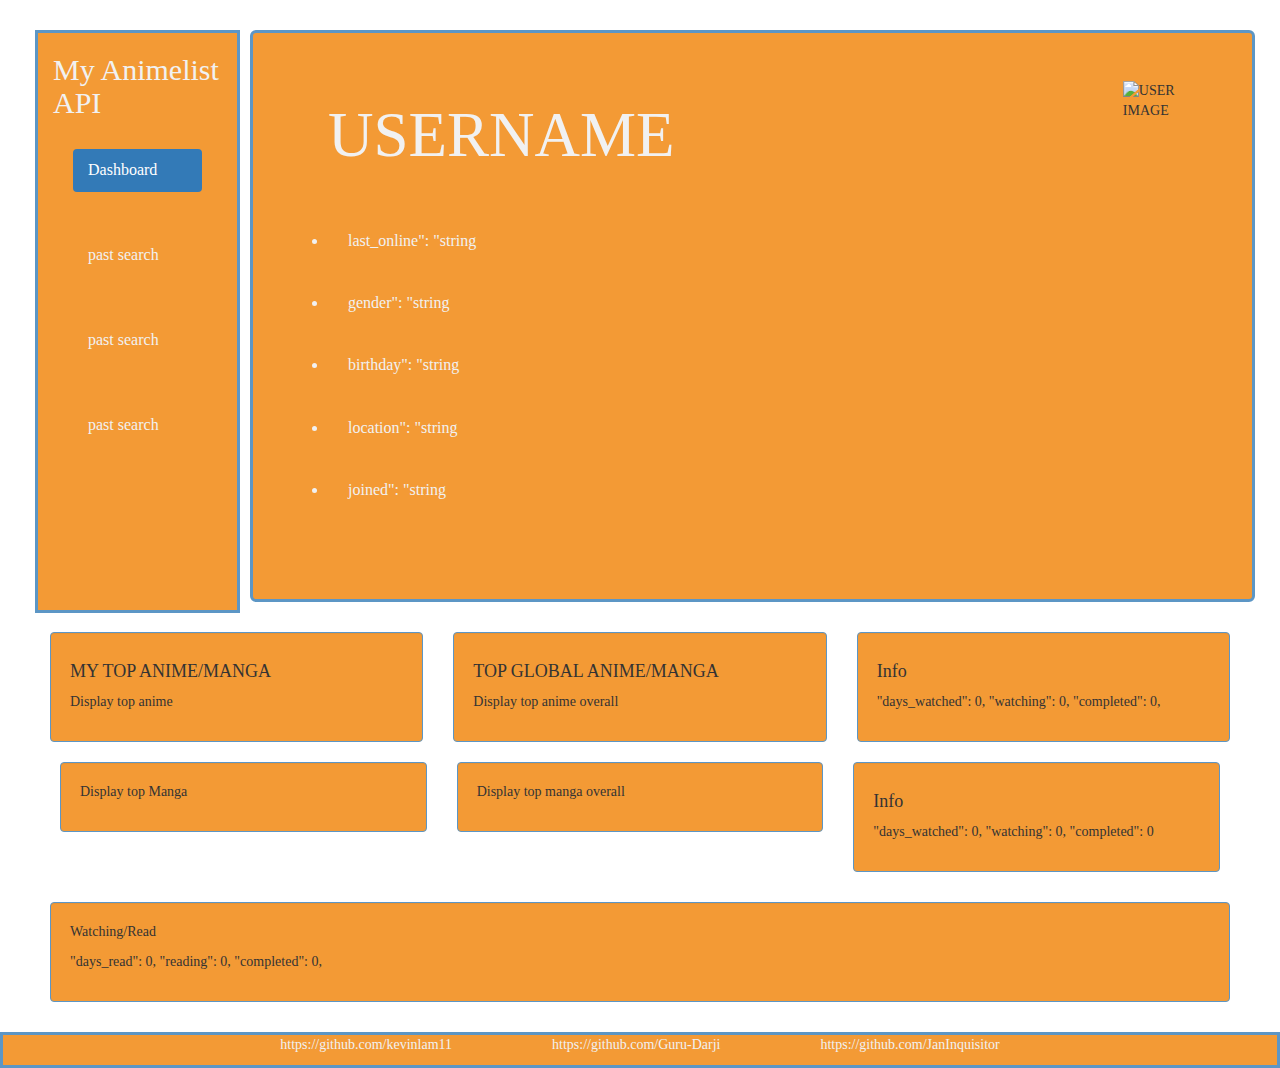
==== startPage.html @ 4fa9493c "Added the Rendering of the information cards" ====
<!DOCTYPE html>
<html lang="en">
  <head>
    <title>Bootstrap Example</title>
    <meta charset="utf-8" />
    <meta name="viewport" content="width=device-width, initial-scale=1" />
    <link
      rel="stylesheet"
      href="https://maxcdn.bootstrapcdn.com/bootstrap/3.4.1/css/bootstrap.min.css"
    />
    <script src="https://ajax.googleapis.com/ajax/libs/jquery/3.5.1/jquery.min.js"></script>
    <script src="https://maxcdn.bootstrapcdn.com/bootstrap/3.4.1/js/bootstrap.min.js"></script>
    <link rel="stylesheet" href="css/style.css" />
    <link rel="preconnect" href="https://fonts.googleapis.com">
    <link rel="preconnect" href="https://fonts.gstatic.com" crossorigin>
    <link rel="preconnect" href="https://fonts.googleapis.com" />
    
  </head>
  <body>
    <nav class="navbar navbar-inverse visible-xs">
      <div class="container-fluid">
        <div class="navbar-header">
          <button
            type="button"
            class="navbar-toggle"
            data-toggle="collapse"
            data-target="#myNavbar"
          >
            <span class="icon-bar"></span> 
            <span class="icon-bar"></span>
          </button>
          <a class="navbar-brand" href="#">My Animelist API</a>
        </div>
        <div class="collapse navbar-collapse" id="myNavbar">
          <ul class="nav navbar-nav">
            <li class="active"><a href="#">Dashboard</a></li>
            <li><a href="#">past search 1 </a></li>
            <li><a href="#">past search 2 </a></li>
            <li><a href="#">past search 3 </a></li>
          </ul>
        </div>
      </div>
    </nav>

    <div class="container-fluid">
      <div class="row content">
        <div class="col-sm-2 sidenav hidden-xs">
          <h2>My Animelist API</h2>
          <ul class="nav nav-pills nav-stacked">
            <li class="active"><a href="#section1">Dashboard</a></li>
            <li><a href="#section2">past search</a></li>
            <li><a href="#section3">past search</a></li>
            <li><a href="#section3">past search</a></li>
          </ul>
          <br />
        </div>
        <br />
        <div class="jumbotron jumbotron-fluid">
          <img
            src="html5.gif"
            alt="USER IMAGE"
            style="max-width: 175px; max-height: 435px"
          />
          <div class="container">
            <h1 class="display-4">USERNAME</h1>
            <div class="stat-box">
              <ui class="lead">
                  <li>last_online": "string</li>
                  <li>gender": "string</li>
                  <li>birthday": "string</li>
                  <li>location": "string</li>
                  <li>joined": "string</li>         
              </ui>

            </div>
          </div>
        </div>
      
          <div class="row">
            <div class="col-sm-4">
              <div class="well">
                <h4>MY TOP ANIME/MANGA</h4>
                <p>Display top anime</p>
               </div>
            </div>

            <div class="col-sm-4">
              <div class="well">
                <h4>TOP GLOBAL ANIME/MANGA</h4>
                <p>Display top anime overall</p>
              </div>
            </div>

            <div class="col-sm-4">
              <div  id='anime-read-card'class="well">
                <h4>Info</h4>
                <p>"days_watched": 0,
                  "watching": 0,
                  "completed": 0,
                </p>
              </div>
          </div>

          <!-- second row -->
          <div class="row">
            <div class="col-sm-4">
              <div class="well">
               <p>Display top Manga</p>
              </div>
            </div>

            <div class="col-sm-4">
              <div class="well">
               <p>Display top manga overall</p>
              </div>
            </div>

            <div class="col-sm-4">
            <div id="manga-read-card" class="well">
              <h4>Info</h4>
              <p>"days_watched": 0,
                "watching": 0,
                "completed": 0
              </p>
            </div> 
          </div>

          <!-- The third row -->
        </div>
            <div class="col-sm-12">
              <div class="well">
                <p>Watching/Read</p>
                <p>"days_read": 0,
                   "reading": 0,
                   "completed": 0,
                </p>
              </div>
            </div>
          </div>
        </div>
      </div>
    </div>

    
    <footer>
      <div class="personal-info" >

          <p>https://github.com/kevinlam11</p>
          <p>https://github.com/Guru-Darji</p>
          <p>https://github.com/JanInquisitor</p>

      </div>
    </footer>
    <script src="./js/main.js"></script>
  </body>
</html>

  <!-- <div class="col-sm-9">
          <div class="well">
            <h4>Info</h4>
            <p>Some text..</p>
          </div> -->

           <!-- <div class="row">
            <div class="col-sm-6">
              <div class="well">
                <p>Text</p>
              </div>
            </div>
            <div class="col-sm-6">
              <div class="well">
                <p>Text</p>
              </div>
            </div>
          </div> -->
                      <!-- <div class="col-sm-3">
              <div class="well">
                <h4>Info</h4>
                <p>Some text..</p>
              </div> -->
---- css/style.css ----
:root {
  --border-color-main: #5c96c5;
}

/* Set height of the grid so .sidenav can be 100% (adjust as needed) */
.row.content {
  height: 550px;
}

.jumbotron {
  display: flex;
  flex-direction: row-reverse;
  min-height: 525px;
  background-color: rgba(240, 129, 3, 0.8);
  border-style: solid;
  border-color: var(--border-color-main);
}

/* Set gray background color and 100% height */
.sidenav {
  background-color: rgba(240, 129, 3, 0.8);
  height: 106%;
  margin-left: 10px;
  margin-right: 10px;
  margin-top: 20px;
  border-color: var(--border-color-main);
  border-style: solid;
}

.row {
  margin: 10px;
}

.lead {
  margin: 10px;
  padding: 10px;
}

.ul,
li {
  padding: 20px;
  color: #f1f1f1;
  font-size: 16px;
}

body {
  font-family: "Arvo", serif;
  background-image: url("https://i.redd.it/bnef3fhuqm261.png");
  background-size: cover;
}

footer {
  display: flex;
  justify-content: center;
  align-items: center;
  background-color: rgba(240, 129, 3, 0.8);
  color: #f1f1f1;
  margin-top: 10px;
  border-color: var(--border-color-main);
  border-style: solid;
}

.personal-info {
  display: flex;
  gap: 100px;
}

/* On small screens, set height to 'auto' for the grid */
@media screen and (max-width: 767px) {
  .row.content {
    height: auto;
  }
}

.well {
  background: rgba(240, 129, 3, 0.8);
  border-color: var(--border-color-main);
  border-style: solid;
}

.card-text {
  color: #f1f1f1;
}

h1.display-4 {
  color: #f1f1f1;
}

h2 {
  color: #f1f1f1;
}

a {
  color: #f1f1f1;
}
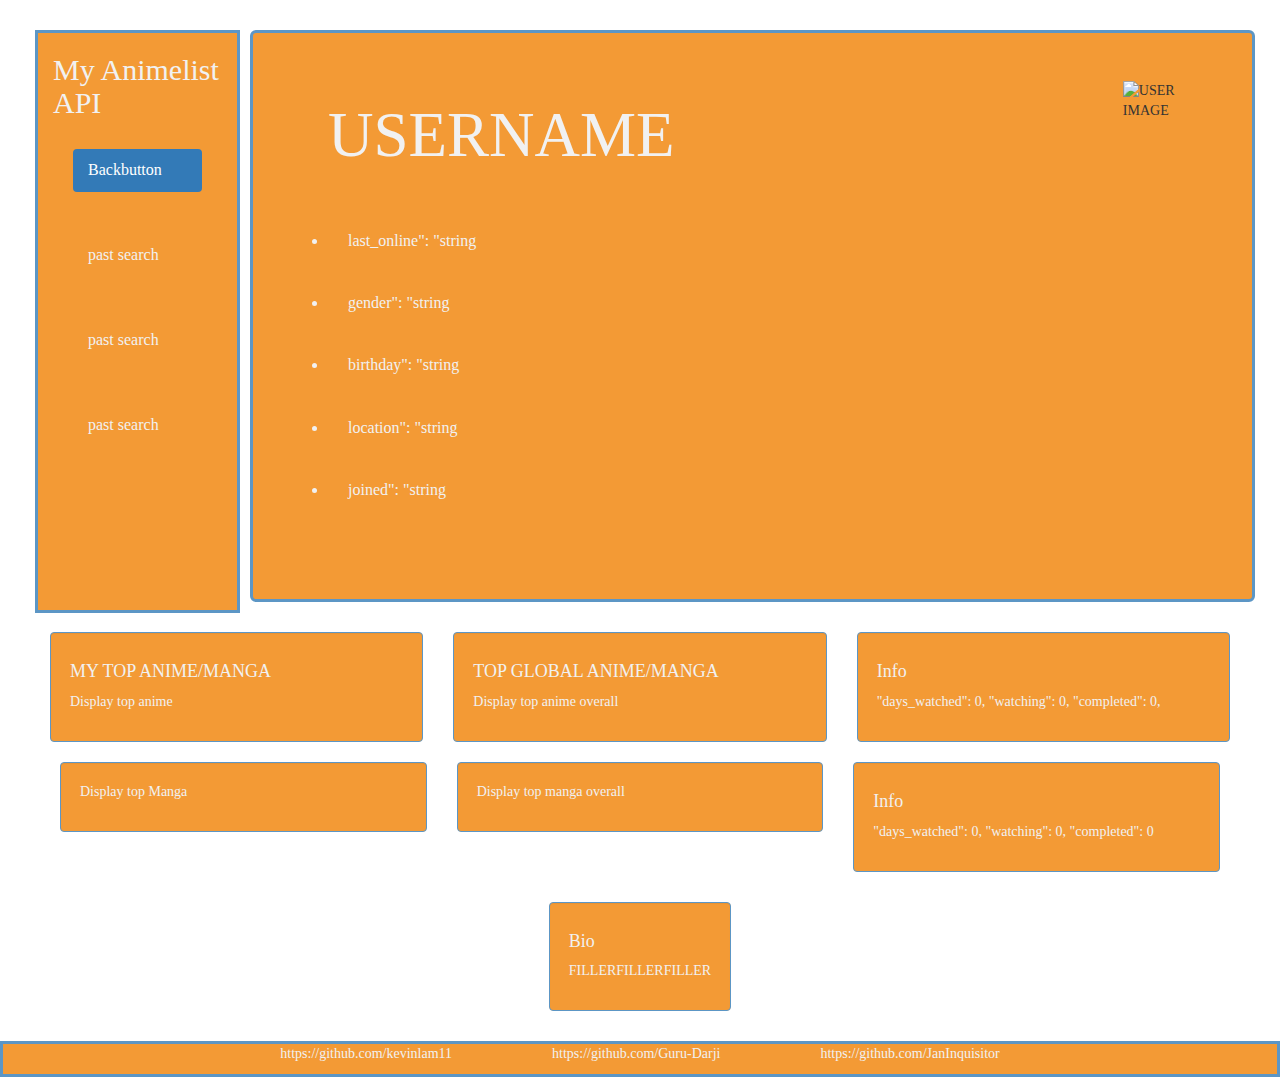
==== commit 99bb6782: "updated html" ====
--- a/startPage.html
+++ b/startPage.html
@@ -33,7 +33,7 @@
         </div>
         <div class="collapse navbar-collapse" id="myNavbar">
           <ul class="nav navbar-nav">
-            <li class="active"><a href="#">Dashboard</a></li>
+            <li class="active"><a href="#">Backbutton</a></li>
             <li><a href="#">past search 1 </a></li>
             <li><a href="#">past search 2 </a></li>
             <li><a href="#">past search 3 </a></li>
@@ -47,7 +47,7 @@
         <div class="col-sm-2 sidenav hidden-xs">
           <h2>My Animelist API</h2>
           <ul class="nav nav-pills nav-stacked">
-            <li class="active"><a href="#section1">Dashboard</a></li>
+            <li class="active"><a href="#section1">Backbutton</a></li>
             <li><a href="#section2">past search</a></li>
             <li><a href="#section3">past search</a></li>
             <li><a href="#section3">past search</a></li>
@@ -59,7 +59,7 @@
           <img
             src="html5.gif"
             alt="USER IMAGE"
-            style="max-width: 175px; max-height: 435px"
+            style="max-width: 400px; max-height: 435px"
           />
           <div class="container">
             <h1 class="display-4">USERNAME</h1>
@@ -79,22 +79,22 @@
           <div class="row">
             <div class="col-sm-4">
               <div class="well">
-                <h4>MY TOP ANIME/MANGA</h4>
-                <p>Display top anime</p>
+                <h4 class="card-text">MY TOP ANIME/MANGA</h4>
+                <p class="card-text">Display top anime</p>
                </div>
             </div>
 
             <div class="col-sm-4">
               <div class="well">
-                <h4>TOP GLOBAL ANIME/MANGA</h4>
-                <p>Display top anime overall</p>
+                <h4 class="card-text">TOP GLOBAL ANIME/MANGA</h4>
+                <p class="card-text">Display top anime overall</p>
               </div>
             </div>
 
             <div class="col-sm-4">
-              <div  id='anime-read-card'class="well">
-                <h4>Info</h4>
-                <p>"days_watched": 0,
+              <div class="well">
+                <h4 class="card-text">Info</h4>
+                <p class="card-text">"days_watched": 0,
                   "watching": 0,
                   "completed": 0,
                 </p>
@@ -105,20 +105,20 @@
           <div class="row">
             <div class="col-sm-4">
               <div class="well">
-               <p>Display top Manga</p>
+               <p class="card-text">Display top Manga</p>
               </div>
             </div>
 
             <div class="col-sm-4">
               <div class="well">
-               <p>Display top manga overall</p>
+               <p class="card-text">Display top manga overall</p>
               </div>
             </div>
 
             <div class="col-sm-4">
-            <div id="manga-read-card" class="well">
-              <h4>Info</h4>
-              <p>"days_watched": 0,
+            <div class="well">
+              <h4 class="card-text">Info</h4>
+              <p class="card-text">"days_watched": 0,
                 "watching": 0,
                 "completed": 0
               </p>
@@ -129,19 +129,17 @@
         </div>
             <div class="col-sm-12">
               <div class="well">
-                <p>Watching/Read</p>
-                <p>"days_read": 0,
-                   "reading": 0,
-                   "completed": 0,
+                <h4 class="card-text">Bio</h4>
+                <p class="card-text">FILLERFILLERFILLER
                 </p>
               </div>
             </div>
-          </div>
+
+           </div>
         </div>
       </div>
     </div>
 
-    
     <footer>
       <div class="personal-info" >
 
@@ -154,27 +152,4 @@
     <script src="./js/main.js"></script>
   </body>
 </html>
-
-  <!-- <div class="col-sm-9">
-          <div class="well">
-            <h4>Info</h4>
-            <p>Some text..</p>
-          </div> -->
-
-           <!-- <div class="row">
-            <div class="col-sm-6">
-              <div class="well">
-                <p>Text</p>
-              </div>
-            </div>
-            <div class="col-sm-6">
-              <div class="well">
-                <p>Text</p>
-              </div>
-            </div>
-          </div> -->
-                      <!-- <div class="col-sm-3">
-              <div class="well">
-                <h4>Info</h4>
-                <p>Some text..</p>
-              </div> -->+  --- a/css/style.css
+++ b/css/style.css
@@ -1,5 +1,7 @@
 :root {
   --border-color-main: #5c96c5;
+  --color: #f1f1f1;
+  --background-color: rgba(240, 129, 3, 0.8);
 }
 
 /* Set height of the grid so .sidenav can be 100% (adjust as needed) */
@@ -11,14 +13,14 @@
   display: flex;
   flex-direction: row-reverse;
   min-height: 525px;
-  background-color: rgba(240, 129, 3, 0.8);
+  background-color: var(--background-color);
   border-style: solid;
   border-color: var(--border-color-main);
 }
 
 /* Set gray background color and 100% height */
 .sidenav {
-  background-color: rgba(240, 129, 3, 0.8);
+  background-color: var(--background-color);
   height: 106%;
   margin-left: 10px;
   margin-right: 10px;
@@ -39,7 +41,7 @@
 .ul,
 li {
   padding: 20px;
-  color: #f1f1f1;
+  color: var(--color);
   font-size: 16px;
 }
 
@@ -53,8 +55,8 @@
   display: flex;
   justify-content: center;
   align-items: center;
-  background-color: rgba(240, 129, 3, 0.8);
-  color: #f1f1f1;
+  background-color: var(--background-color);
+  color: var(--color);
   margin-top: 10px;
   border-color: var(--border-color-main);
   border-style: solid;
@@ -73,23 +75,29 @@
 }
 
 .well {
-  background: rgba(240, 129, 3, 0.8);
+  background-color: var(--background-color);
   border-color: var(--border-color-main);
   border-style: solid;
 }
 
 .card-text {
-  color: #f1f1f1;
+  color: var(--color);
 }
 
 h1.display-4 {
-  color: #f1f1f1;
+  color: var(--color);
 }
 
 h2 {
-  color: #f1f1f1;
+  color: var(--color);
 }
 
 a {
-  color: #f1f1f1;
+  color: var(--color);
 }
+
+.col-sm-12 {
+  display: flex;
+  align-items: center;
+  justify-content: center;
+}
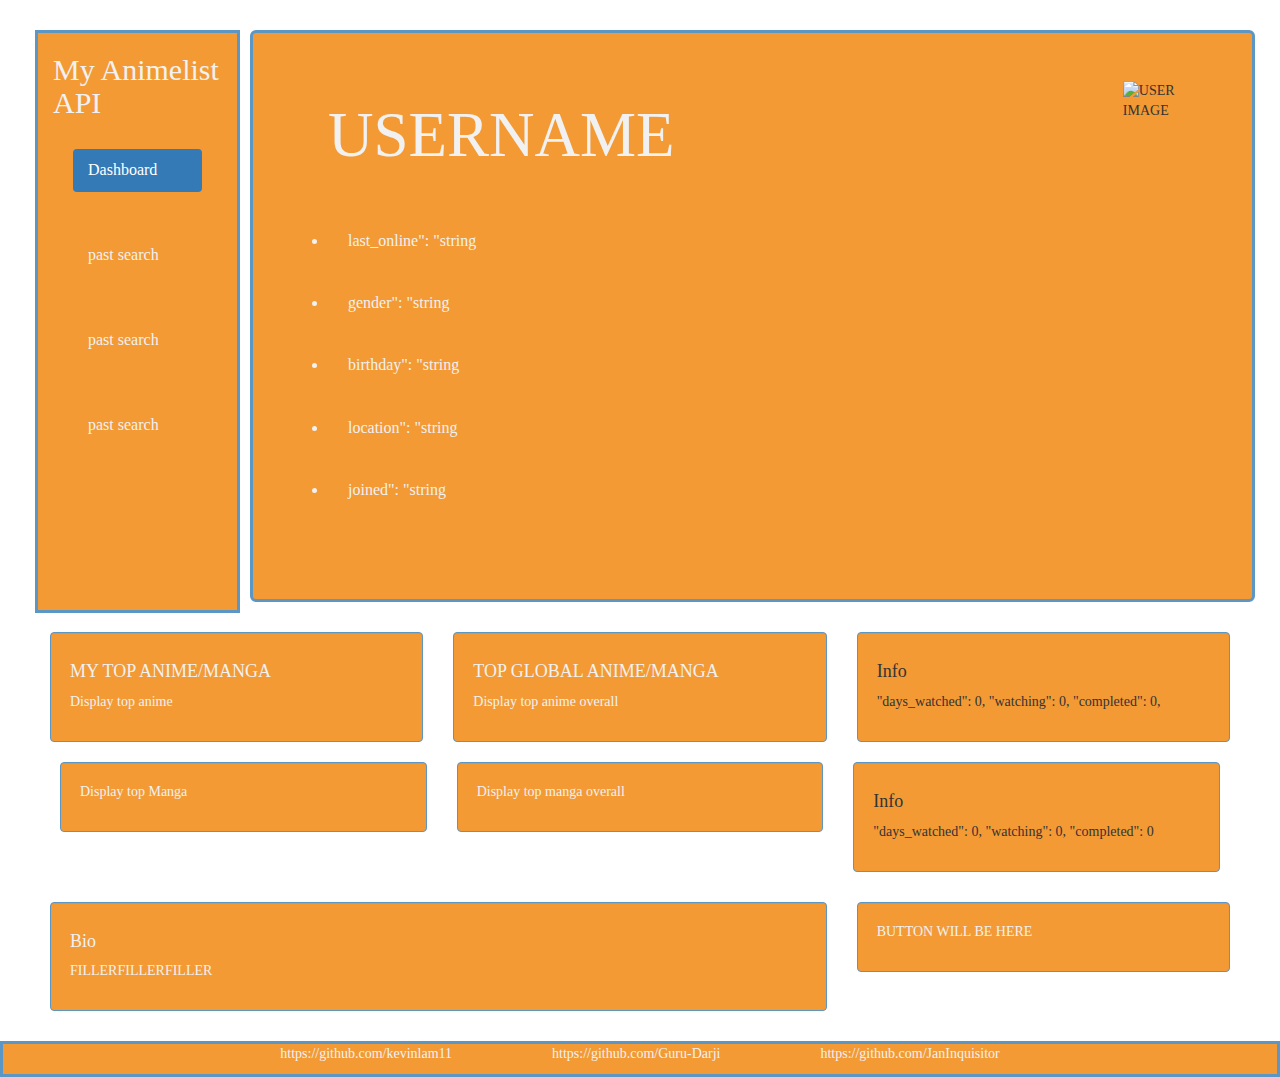
==== commit 4a209889: "Merge branch 'main' into JAN004" ====
--- a/startPage.html
+++ b/startPage.html
@@ -33,7 +33,7 @@
         </div>
         <div class="collapse navbar-collapse" id="myNavbar">
           <ul class="nav navbar-nav">
-            <li class="active"><a href="#">Backbutton</a></li>
+            <li class="active"><a href="#">Dashboard</a></li>
             <li><a href="#">past search 1 </a></li>
             <li><a href="#">past search 2 </a></li>
             <li><a href="#">past search 3 </a></li>
@@ -47,7 +47,7 @@
         <div class="col-sm-2 sidenav hidden-xs">
           <h2>My Animelist API</h2>
           <ul class="nav nav-pills nav-stacked">
-            <li class="active"><a href="#section1">Backbutton</a></li>
+            <li class="active"><a href="#section1">Dashboard</a></li>
             <li><a href="#section2">past search</a></li>
             <li><a href="#section3">past search</a></li>
             <li><a href="#section3">past search</a></li>
@@ -92,9 +92,10 @@
             </div>
 
             <div class="col-sm-4">
-              <div class="well">
-                <h4 class="card-text">Info</h4>
-                <p class="card-text">"days_watched": 0,
+
+              <div  id='anime-read-card'class="well">
+                <h4>Info</h4>
+                <p>"days_watched": 0,
                   "watching": 0,
                   "completed": 0,
                 </p>
@@ -116,9 +117,10 @@
             </div>
 
             <div class="col-sm-4">
-            <div class="well">
-              <h4 class="card-text">Info</h4>
-              <p class="card-text">"days_watched": 0,
+
+            <div id="manga-read-card" class="well">
+              <h4>Info</h4>
+              <p>"days_watched": 0,
                 "watching": 0,
                 "completed": 0
               </p>
@@ -127,7 +129,7 @@
 
           <!-- The third row -->
         </div>
-            <div class="col-sm-12">
+            <div class="col-sm-8">
               <div class="well">
                 <h4 class="card-text">Bio</h4>
                 <p class="card-text">FILLERFILLERFILLER
@@ -135,11 +137,18 @@
               </div>
             </div>
 
-           </div>
+            <div class="col-sm-4">
+              <div class="well">
+               <p class="card-text">BUTTON WILL BE HERE</p>
+              </div>
+            </div>
+
+          </div>
         </div>
       </div>
     </div>
 
+    
     <footer>
       <div class="personal-info" >
 
@@ -152,4 +161,26 @@
     <script src="./js/main.js"></script>
   </body>
 </html>
-  +  <!-- <div class="col-sm-9">
+          <div class="well">
+            <h4>Info</h4>
+            <p>Some text..</p>
+          </div> -->
+
+           <!-- <div class="row">
+            <div class="col-sm-6">
+              <div class="well">
+                <p>Text</p>
+              </div>
+            </div>
+            <div class="col-sm-6">
+              <div class="well">
+                <p>Text</p>
+              </div>
+            </div>
+          </div> -->
+                      <!-- <div class="col-sm-3">
+              <div class="well">
+                <h4>Info</h4>
+                <p>Some text..</p>
+              </div> -->--- a/css/style.css
+++ b/css/style.css
@@ -1,7 +1,5 @@
 :root {
   --border-color-main: #5c96c5;
-  --color: #f1f1f1;
-  --background-color: rgba(240, 129, 3, 0.8);
 }
 
 /* Set height of the grid so .sidenav can be 100% (adjust as needed) */
@@ -13,14 +11,14 @@
   display: flex;
   flex-direction: row-reverse;
   min-height: 525px;
-  background-color: var(--background-color);
+  background-color: rgba(240, 129, 3, 0.8);
   border-style: solid;
   border-color: var(--border-color-main);
 }
 
 /* Set gray background color and 100% height */
 .sidenav {
-  background-color: var(--background-color);
+  background-color: rgba(240, 129, 3, 0.8);
   height: 106%;
   margin-left: 10px;
   margin-right: 10px;
@@ -41,7 +39,7 @@
 .ul,
 li {
   padding: 20px;
-  color: var(--color);
+  color: #f1f1f1;
   font-size: 16px;
 }
 
@@ -55,8 +53,8 @@
   display: flex;
   justify-content: center;
   align-items: center;
-  background-color: var(--background-color);
-  color: var(--color);
+  background-color: rgba(240, 129, 3, 0.8);
+  color: #f1f1f1;
   margin-top: 10px;
   border-color: var(--border-color-main);
   border-style: solid;
@@ -75,29 +73,23 @@
 }
 
 .well {
-  background-color: var(--background-color);
+  background: rgba(240, 129, 3, 0.8);
   border-color: var(--border-color-main);
   border-style: solid;
 }
 
 .card-text {
-  color: var(--color);
+  color: #f1f1f1;
 }
 
 h1.display-4 {
-  color: var(--color);
+  color: #f1f1f1;
 }
 
 h2 {
-  color: var(--color);
+  color: #f1f1f1;
 }
 
 a {
-  color: var(--color);
+  color: #f1f1f1;
 }
-
-.col-sm-12 {
-  display: flex;
-  align-items: center;
-  justify-content: center;
-}
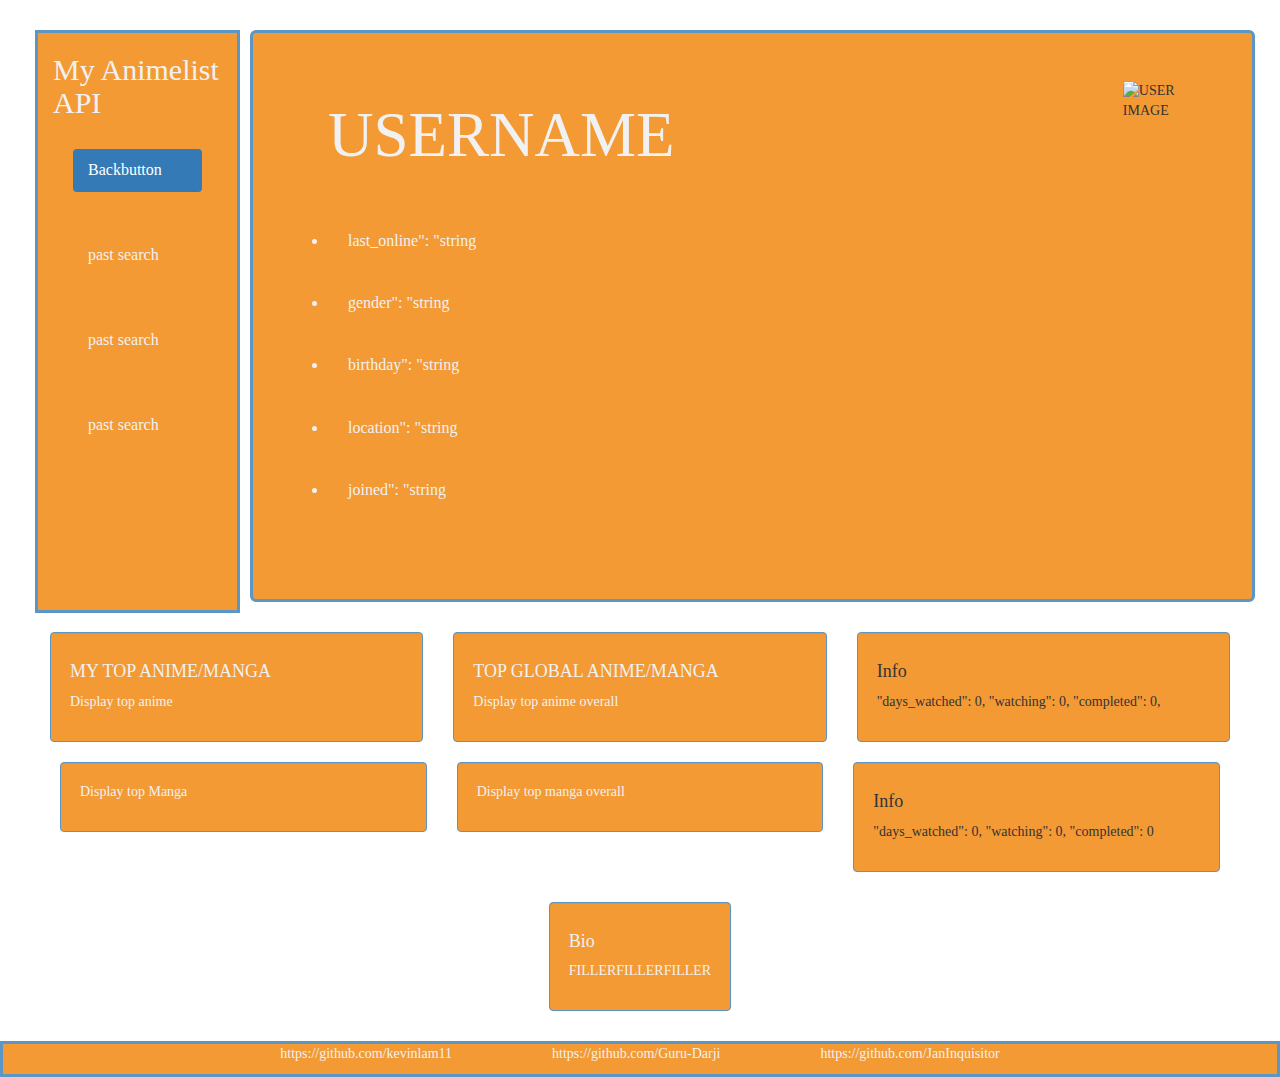
==== commit 318eb67a: "Merge pull request #28 from kevinlam11/KEV014" ====
--- a/startPage.html
+++ b/startPage.html
@@ -33,7 +33,7 @@
         </div>
         <div class="collapse navbar-collapse" id="myNavbar">
           <ul class="nav navbar-nav">
-            <li class="active"><a href="#">Dashboard</a></li>
+            <li class="active"><a href="#">Backbutton</a></li>
             <li><a href="#">past search 1 </a></li>
             <li><a href="#">past search 2 </a></li>
             <li><a href="#">past search 3 </a></li>
@@ -47,7 +47,7 @@
         <div class="col-sm-2 sidenav hidden-xs">
           <h2>My Animelist API</h2>
           <ul class="nav nav-pills nav-stacked">
-            <li class="active"><a href="#section1">Dashboard</a></li>
+            <li class="active"><a href="#section1">Backbutton</a></li>
             <li><a href="#section2">past search</a></li>
             <li><a href="#section3">past search</a></li>
             <li><a href="#section3">past search</a></li>
@@ -129,7 +129,7 @@
 
           <!-- The third row -->
         </div>
-            <div class="col-sm-8">
+            <div class="col-sm-12">
               <div class="well">
                 <h4 class="card-text">Bio</h4>
                 <p class="card-text">FILLERFILLERFILLER
@@ -137,18 +137,11 @@
               </div>
             </div>
 
-            <div class="col-sm-4">
-              <div class="well">
-               <p class="card-text">BUTTON WILL BE HERE</p>
-              </div>
-            </div>
-
-          </div>
+           </div>
         </div>
       </div>
     </div>
 
-    
     <footer>
       <div class="personal-info" >
 
@@ -161,26 +154,4 @@
     <script src="./js/main.js"></script>
   </body>
 </html>
-  <!-- <div class="col-sm-9">
-          <div class="well">
-            <h4>Info</h4>
-            <p>Some text..</p>
-          </div> -->
-
-           <!-- <div class="row">
-            <div class="col-sm-6">
-              <div class="well">
-                <p>Text</p>
-              </div>
-            </div>
-            <div class="col-sm-6">
-              <div class="well">
-                <p>Text</p>
-              </div>
-            </div>
-          </div> -->
-                      <!-- <div class="col-sm-3">
-              <div class="well">
-                <h4>Info</h4>
-                <p>Some text..</p>
-              </div> -->+  --- a/css/style.css
+++ b/css/style.css
@@ -1,5 +1,7 @@
 :root {
   --border-color-main: #5c96c5;
+  --color: #f1f1f1;
+  --background-color: rgba(240, 129, 3, 0.8);
 }
 
 /* Set height of the grid so .sidenav can be 100% (adjust as needed) */
@@ -11,14 +13,14 @@
   display: flex;
   flex-direction: row-reverse;
   min-height: 525px;
-  background-color: rgba(240, 129, 3, 0.8);
+  background-color: var(--background-color);
   border-style: solid;
   border-color: var(--border-color-main);
 }
 
 /* Set gray background color and 100% height */
 .sidenav {
-  background-color: rgba(240, 129, 3, 0.8);
+  background-color: var(--background-color);
   height: 106%;
   margin-left: 10px;
   margin-right: 10px;
@@ -39,7 +41,7 @@
 .ul,
 li {
   padding: 20px;
-  color: #f1f1f1;
+  color: var(--color);
   font-size: 16px;
 }
 
@@ -53,8 +55,8 @@
   display: flex;
   justify-content: center;
   align-items: center;
-  background-color: rgba(240, 129, 3, 0.8);
-  color: #f1f1f1;
+  background-color: var(--background-color);
+  color: var(--color);
   margin-top: 10px;
   border-color: var(--border-color-main);
   border-style: solid;
@@ -73,23 +75,29 @@
 }
 
 .well {
-  background: rgba(240, 129, 3, 0.8);
+  background-color: var(--background-color);
   border-color: var(--border-color-main);
   border-style: solid;
 }
 
 .card-text {
-  color: #f1f1f1;
+  color: var(--color);
 }
 
 h1.display-4 {
-  color: #f1f1f1;
+  color: var(--color);
 }
 
 h2 {
-  color: #f1f1f1;
+  color: var(--color);
 }
 
 a {
-  color: #f1f1f1;
+  color: var(--color);
 }
+
+.col-sm-12 {
+  display: flex;
+  align-items: center;
+  justify-content: center;
+}
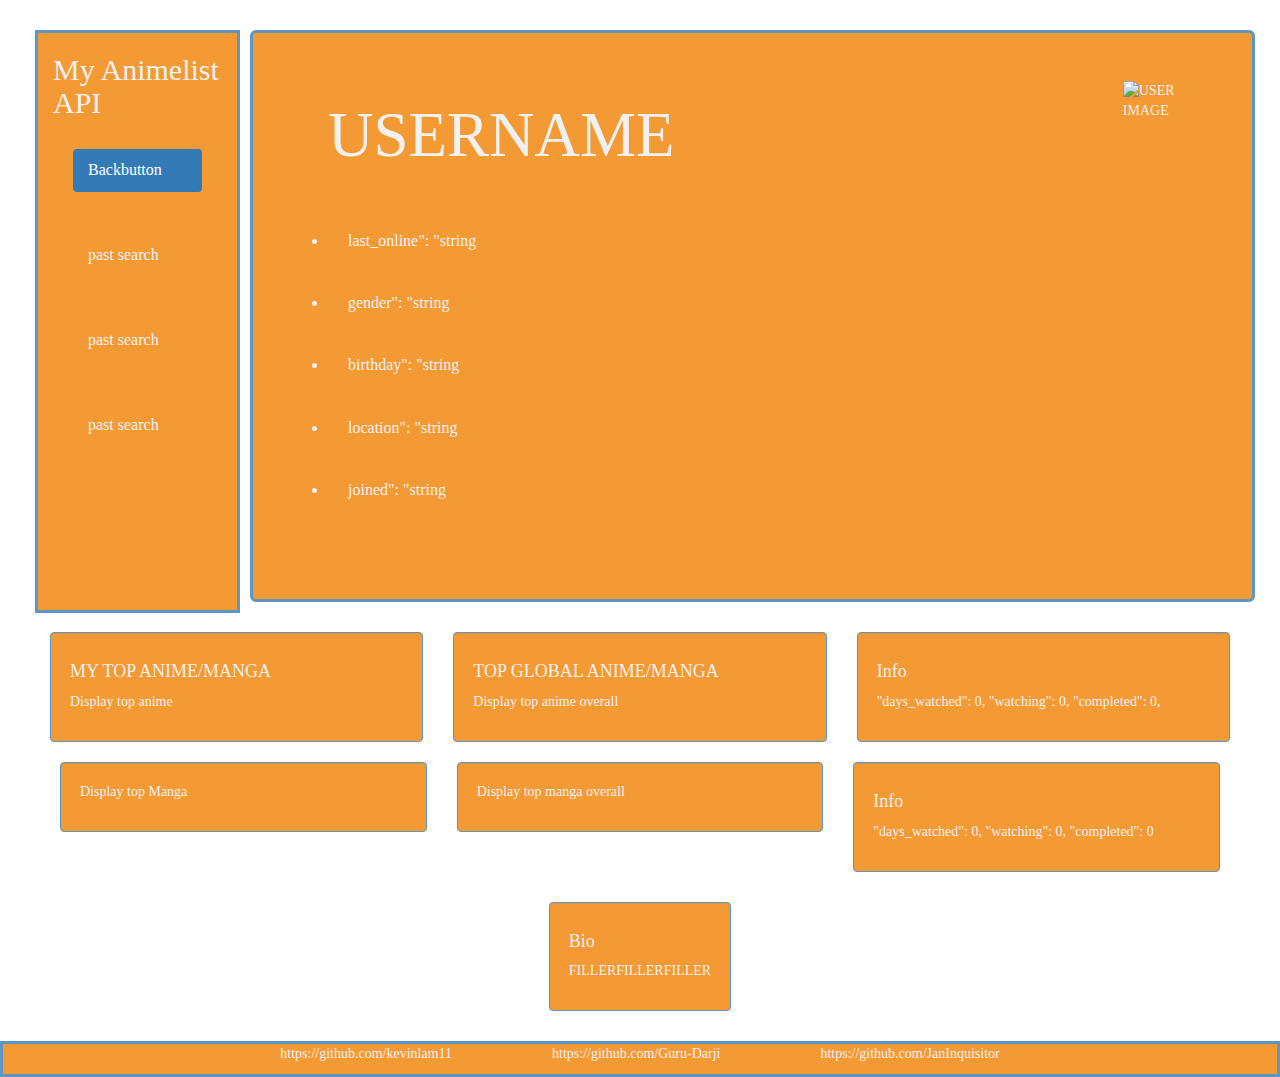
==== commit 663a802a: "Added main search function and validation" ====
--- a/startPage.html
+++ b/startPage.html
@@ -14,7 +14,7 @@
     <link rel="preconnect" href="https://fonts.googleapis.com">
     <link rel="preconnect" href="https://fonts.gstatic.com" crossorigin>
     <link rel="preconnect" href="https://fonts.googleapis.com" />
-    
+
   </head>
   <body>
     <nav class="navbar navbar-inverse visible-xs">
@@ -26,7 +26,7 @@
             data-toggle="collapse"
             data-target="#myNavbar"
           >
-            <span class="icon-bar"></span> 
+            <span class="icon-bar"></span>
             <span class="icon-bar"></span>
           </button>
           <a class="navbar-brand" href="#">My Animelist API</a>
@@ -69,13 +69,13 @@
                   <li>gender": "string</li>
                   <li>birthday": "string</li>
                   <li>location": "string</li>
-                  <li>joined": "string</li>         
+                  <li>joined": "string</li>
               </ui>
 
             </div>
           </div>
         </div>
-      
+
           <div class="row">
             <div class="col-sm-4">
               <div class="well">
@@ -124,7 +124,7 @@
                 "watching": 0,
                 "completed": 0
               </p>
-            </div> 
+            </div>
           </div>
 
           <!-- The third row -->
@@ -140,7 +140,6 @@
            </div>
         </div>
       </div>
-    </div>
 
     <footer>
       <div class="personal-info" >
@@ -151,7 +150,7 @@
 
       </div>
     </footer>
-    <script src="./js/main.js"></script>
+    <script src="./js/secondScript.js"></script>
   </body>
 </html>
   --- a/css/style.css
+++ b/css/style.css
@@ -2,6 +2,10 @@
   --border-color-main: #5c96c5;
   --color: #f1f1f1;
   --background-color: rgba(240, 129, 3, 0.8);
+}
+
+body {
+  !important; color: var(--color);
 }
 
 /* Set height of the grid so .sidenav can be 100% (adjust as needed) */
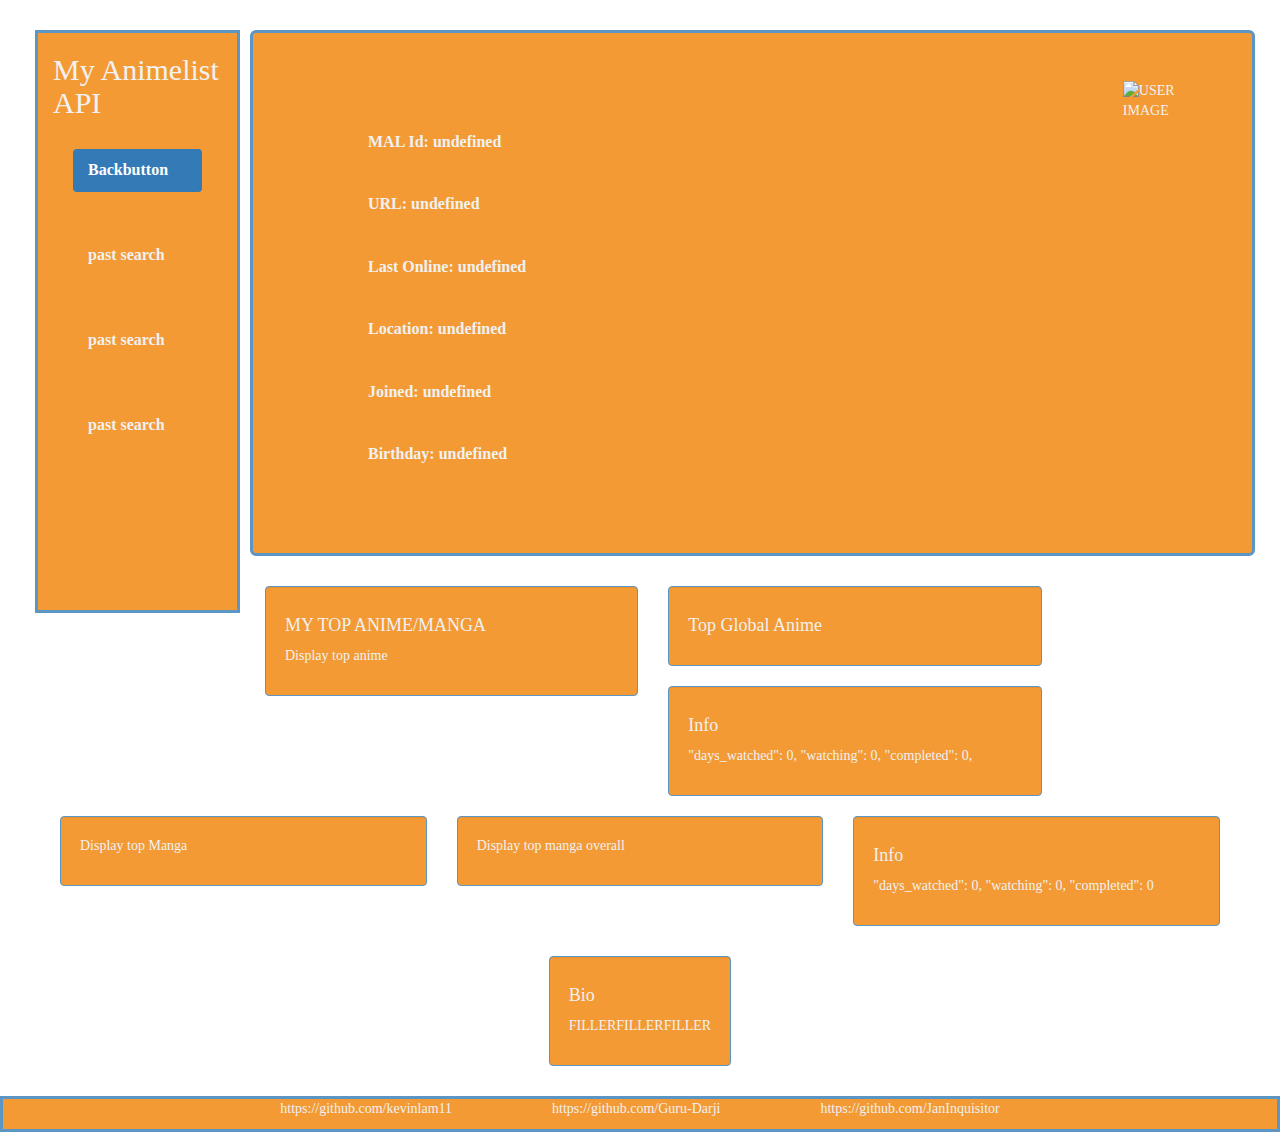
==== commit b128e07a: "Top global anime, about section and favorites are now displayed" ====
--- a/startPage.html
+++ b/startPage.html
@@ -1,156 +1,157 @@
 <!DOCTYPE html>
 <html lang="en">
-  <head>
+<head>
     <title>Bootstrap Example</title>
-    <meta charset="utf-8" />
-    <meta name="viewport" content="width=device-width, initial-scale=1" />
+    <meta charset="utf-8"/>
+    <meta name="viewport" content="width=device-width, initial-scale=1"/>
     <link
-      rel="stylesheet"
-      href="https://maxcdn.bootstrapcdn.com/bootstrap/3.4.1/css/bootstrap.min.css"
+            rel="stylesheet"
+            href="https://maxcdn.bootstrapcdn.com/bootstrap/3.4.1/css/bootstrap.min.css"
     />
     <script src="https://ajax.googleapis.com/ajax/libs/jquery/3.5.1/jquery.min.js"></script>
     <script src="https://maxcdn.bootstrapcdn.com/bootstrap/3.4.1/js/bootstrap.min.js"></script>
-    <link rel="stylesheet" href="css/style.css" />
+    <link rel="stylesheet" href="css/style.css"/>
+    <link rel="stylesheet" href="css/profileStyle.css">
     <link rel="preconnect" href="https://fonts.googleapis.com">
     <link rel="preconnect" href="https://fonts.gstatic.com" crossorigin>
-    <link rel="preconnect" href="https://fonts.googleapis.com" />
+    <link rel="preconnect" href="https://fonts.googleapis.com"/>
 
-  </head>
-  <body>
-    <nav class="navbar navbar-inverse visible-xs">
-      <div class="container-fluid">
+</head>
+<body>
+<nav class="navbar navbar-inverse visible-xs">
+    <div class="container-fluid">
         <div class="navbar-header">
-          <button
-            type="button"
-            class="navbar-toggle"
-            data-toggle="collapse"
-            data-target="#myNavbar"
-          >
-            <span class="icon-bar"></span>
-            <span class="icon-bar"></span>
-          </button>
-          <a class="navbar-brand" href="#">My Animelist API</a>
+            <button
+                    type="button"
+                    class="navbar-toggle"
+                    data-toggle="collapse"
+                    data-target="#myNavbar"
+            >
+                <span class="icon-bar"></span>
+                <span class="icon-bar"></span>
+            </button>
+            <a class="navbar-brand" href="#">My Animelist API</a>
         </div>
         <div class="collapse navbar-collapse" id="myNavbar">
-          <ul class="nav navbar-nav">
-            <li class="active"><a href="#">Backbutton</a></li>
-            <li><a href="#">past search 1 </a></li>
-            <li><a href="#">past search 2 </a></li>
-            <li><a href="#">past search 3 </a></li>
-          </ul>
+            <ul class="nav navbar-nav">
+                <li class="active"><a href="#">Backbutton</a></li>
+                <li><a href="#">past search 1 </a></li>
+                <li><a href="#">past search 2 </a></li>
+                <li><a href="#">past search 3 </a></li>
+            </ul>
         </div>
-      </div>
-    </nav>
+    </div>
+</nav>
 
-    <div class="container-fluid">
-      <div class="row content">
+<div class="container-fluid">
+    <div class="row content">
         <div class="col-sm-2 sidenav hidden-xs">
-          <h2>My Animelist API</h2>
-          <ul class="nav nav-pills nav-stacked">
-            <li class="active"><a href="#section1">Backbutton</a></li>
-            <li><a href="#section2">past search</a></li>
-            <li><a href="#section3">past search</a></li>
-            <li><a href="#section3">past search</a></li>
-          </ul>
-          <br />
+            <h2>My Animelist API</h2>
+            <ul class="nav nav-pills nav-stacked">
+                <li class="active"><a href="index.html">Backbutton</a></li>
+                <li><a href="#section2">past search</a></li>
+                <li><a href="#section3">past search</a></li>
+                <li><a href="#section3">past search</a></li>
+            </ul>
+            <br/>
         </div>
-        <br />
+        <br/>
         <div class="jumbotron jumbotron-fluid">
-          <img
-            src="html5.gif"
-            alt="USER IMAGE"
-            style="max-width: 400px; max-height: 435px"
-          />
-          <div class="container">
-            <h1 class="display-4">USERNAME</h1>
-            <div class="stat-box">
-              <ui class="lead">
-                  <li>last_online": "string</li>
-                  <li>gender": "string</li>
-                  <li>birthday": "string</li>
-                  <li>location": "string</li>
-                  <li>joined": "string</li>
-              </ui>
+            <img
+                    src=""
+                    alt="USER IMAGE"
+                    style="max-width: 400px; max-height: 435px"
+            />
+            <div class="container">
+                <h1 class="display-4">USERNAME</h1>
+                <div class="stat-box">
+                    <ui class="lead">
+                        <li>last_online": "string</li>
+                        <li>gender": "string</li>
+                        <li>birthday": "string</li>
+                        <li>location": "string</li>
+                        <li>joined": "string</li>
+                    </ui>
 
+                </div>
             </div>
-          </div>
         </div>
 
-          <div class="row">
+        <div class="row">
             <div class="col-sm-4">
-              <div class="well">
-                <h4 class="card-text">MY TOP ANIME/MANGA</h4>
-                <p class="card-text">Display top anime</p>
-               </div>
+                <div id="personal-favorite-card" class="well">
+                    <h4 class="card-text">MY TOP ANIME/MANGA</h4>
+                    <p class="card-text">Display top anime</p>
+                </div>
             </div>
 
             <div class="col-sm-4">
-              <div class="well">
-                <h4 class="card-text">TOP GLOBAL ANIME/MANGA</h4>
-                <p class="card-text">Display top anime overall</p>
-              </div>
+                <div id="top-anime-card" class="well">
+                    <h4 class="card-text">TOP GLOBAL ANIME/MANGA</h4>
+                    <p class="card-text">Display top anime overall</p>
+                </div>
             </div>
 
             <div class="col-sm-4">
 
-              <div  id='anime-read-card'class="well">
-                <h4>Info</h4>
-                <p>"days_watched": 0,
-                  "watching": 0,
-                  "completed": 0,
-                </p>
-              </div>
-          </div>
-
-          <!-- second row -->
-          <div class="row">
-            <div class="col-sm-4">
-              <div class="well">
-               <p class="card-text">Display top Manga</p>
-              </div>
+                <div id='anime-read-card' class="well">
+                    <h4>Info</h4>
+                    <p>"days_watched": 0,
+                        "watching": 0,
+                        "completed": 0,
+                    </p>
+                </div>
             </div>
 
-            <div class="col-sm-4">
-              <div class="well">
-               <p class="card-text">Display top manga overall</p>
-              </div>
+            <!-- second row -->
+            <div class="row">
+                <div class="col-sm-4">
+                    <div id="top-manga-card" class="well">
+                        <p class="card-text">Display top Manga</p>
+                    </div>
+                </div>
+
+                <div class="col-sm-4">
+                    <div class="well">
+                        <p class="card-text">Display top manga overall</p>
+                    </div>
+                </div>
+
+                <div class="col-sm-4">
+
+                    <div id="manga-read-card" class="well">
+                        <h4>Info</h4>
+                        <p>"days_watched": 0,
+                            "watching": 0,
+                            "completed": 0
+                        </p>
+                    </div>
+                </div>
+
+                <!-- The third row -->
+            </div>
+            <div class="col-sm-12">
+                <div id="about-card" class="well">
+                    <h4 class="card-text">Bio</h4>
+                    <p class="card-text">FILLERFILLERFILLER
+                    </p>
+                </div>
             </div>
 
-            <div class="col-sm-4">
+        </div>
+    </div>
+</div>
 
-            <div id="manga-read-card" class="well">
-              <h4>Info</h4>
-              <p>"days_watched": 0,
-                "watching": 0,
-                "completed": 0
-              </p>
-            </div>
-          </div>
+<footer>
+    <div class="personal-info">
 
-          <!-- The third row -->
-        </div>
-            <div class="col-sm-12">
-              <div class="well">
-                <h4 class="card-text">Bio</h4>
-                <p class="card-text">FILLERFILLERFILLER
-                </p>
-              </div>
-            </div>
+        <p>https://github.com/kevinlam11</p>
+        <p>https://github.com/Guru-Darji</p>
+        <p>https://github.com/JanInquisitor</p>
 
-           </div>
-        </div>
-      </div>
-
-    <footer>
-      <div class="personal-info" >
-
-          <p>https://github.com/kevinlam11</p>
-          <p>https://github.com/Guru-Darji</p>
-          <p>https://github.com/JanInquisitor</p>
-
-      </div>
-    </footer>
-    <script src="./js/secondScript.js"></script>
-  </body>
+    </div>
+</footer>
+<script src="./js/secondScript.js"></script>
+</body>
 </html>
   --- a/css/profileStyle.css
+++ b/css/profileStyle.css
@@ -0,0 +1,11 @@
+body {
+    !important; font-family: "Hiragino Sans";
+}
+
+ul {
+    list-style: none;
+}
+
+li {
+    font-weight: bold;
+}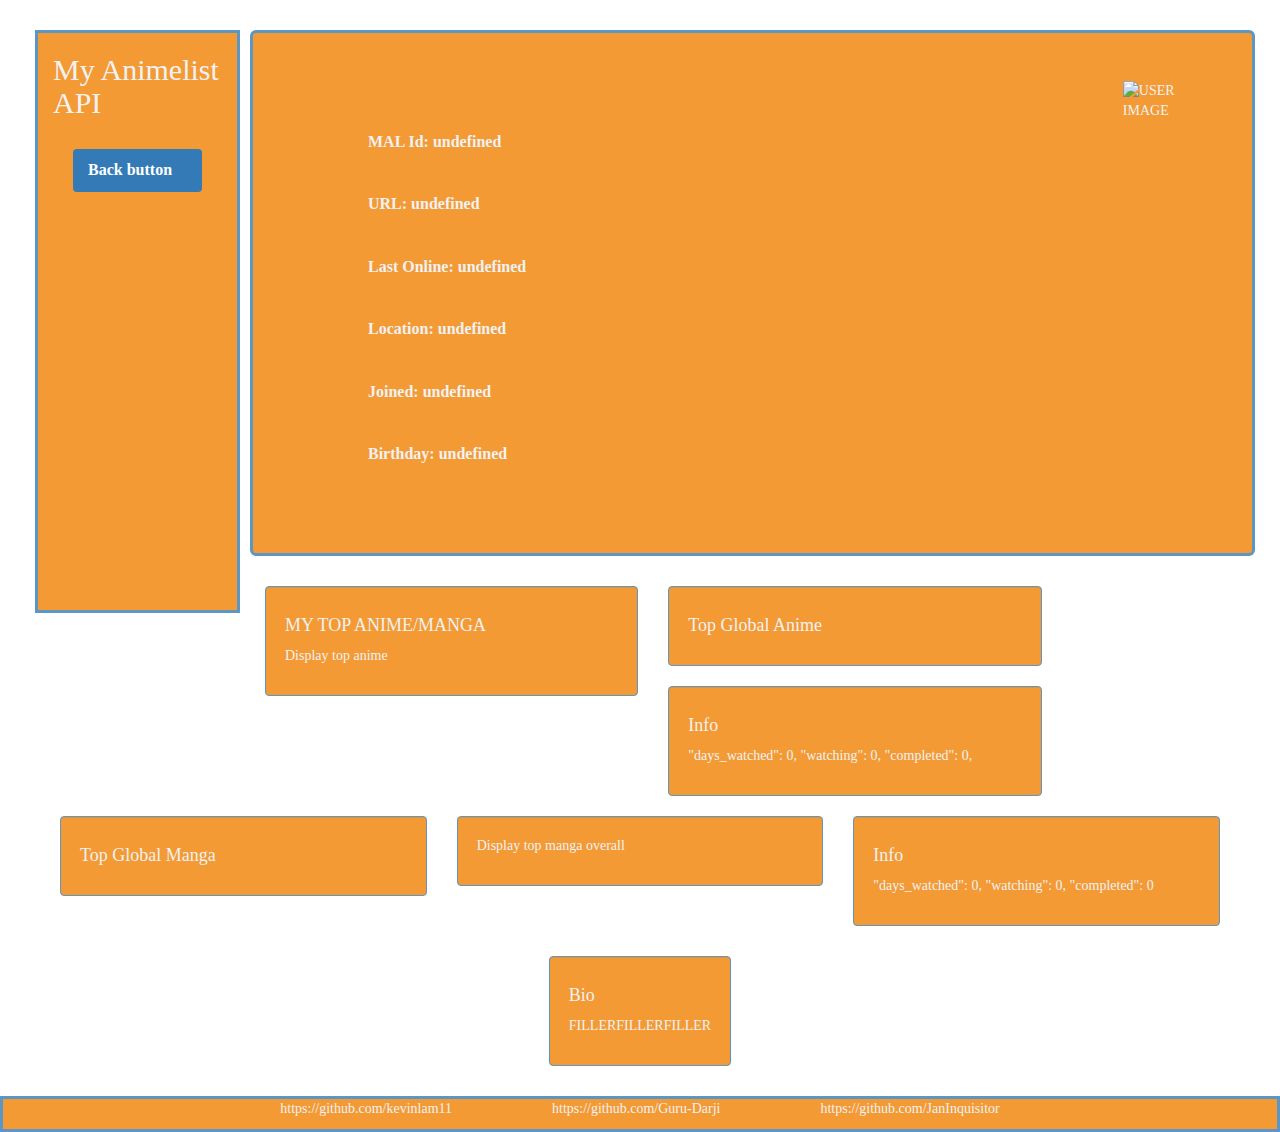
==== commit 89ba7498: "Added random gif feature and fixed the top global manga issue" ====
--- a/startPage.html
+++ b/startPage.html
@@ -48,10 +48,10 @@
         <div class="col-sm-2 sidenav hidden-xs">
             <h2>My Animelist API</h2>
             <ul class="nav nav-pills nav-stacked">
-                <li class="active"><a href="index.html">Backbutton</a></li>
-                <li><a href="#section2">past search</a></li>
-                <li><a href="#section3">past search</a></li>
-                <li><a href="#section3">past search</a></li>
+                <li class="active"><a href="index.html">Back button</a></li>
+<!--                <li><a href="#section2">past search</a></li>-->
+<!--                <li><a href="#section3">past search</a></li>-->
+<!--                <li><a href="#section3">past search</a></li>-->
             </ul>
             <br/>
         </div>
@@ -112,7 +112,7 @@
                 </div>
 
                 <div class="col-sm-4">
-                    <div class="well">
+                    <div id="gif-card" class="well">
                         <p class="card-text">Display top manga overall</p>
                     </div>
                 </div>
